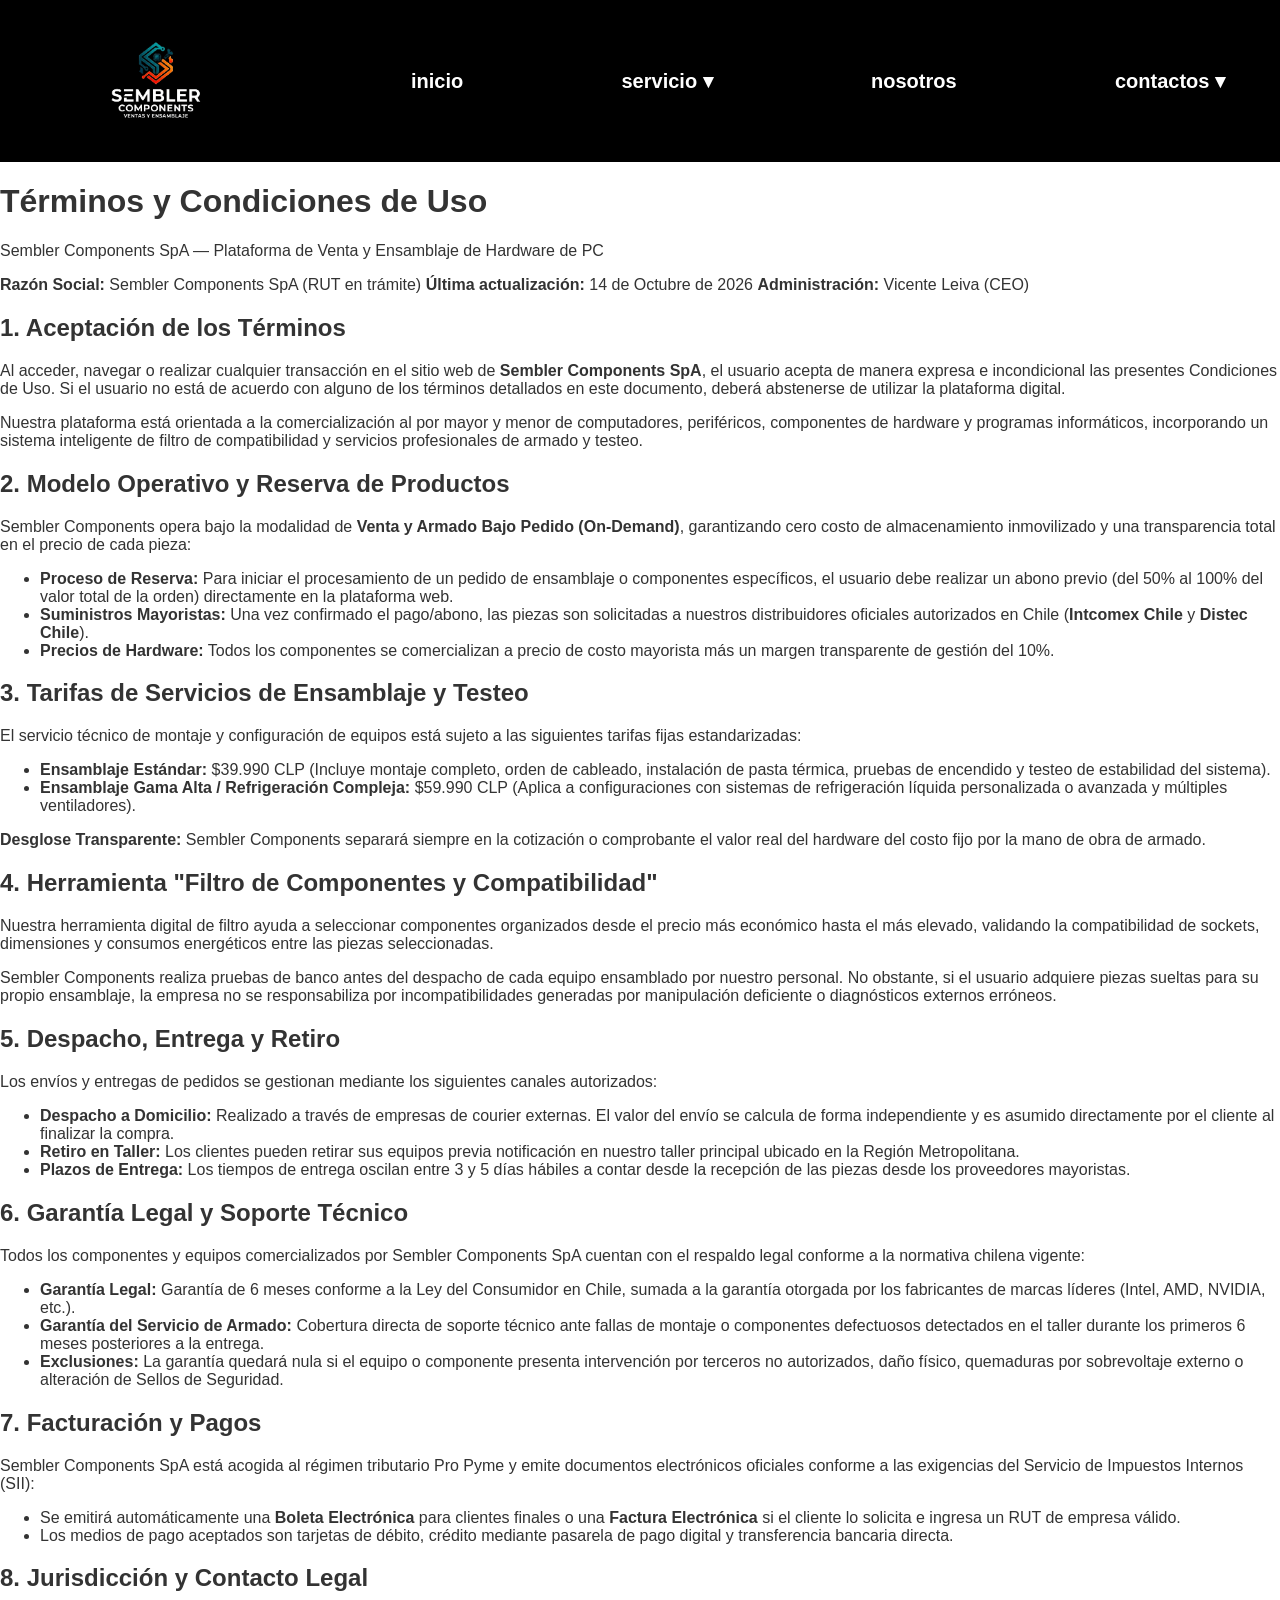
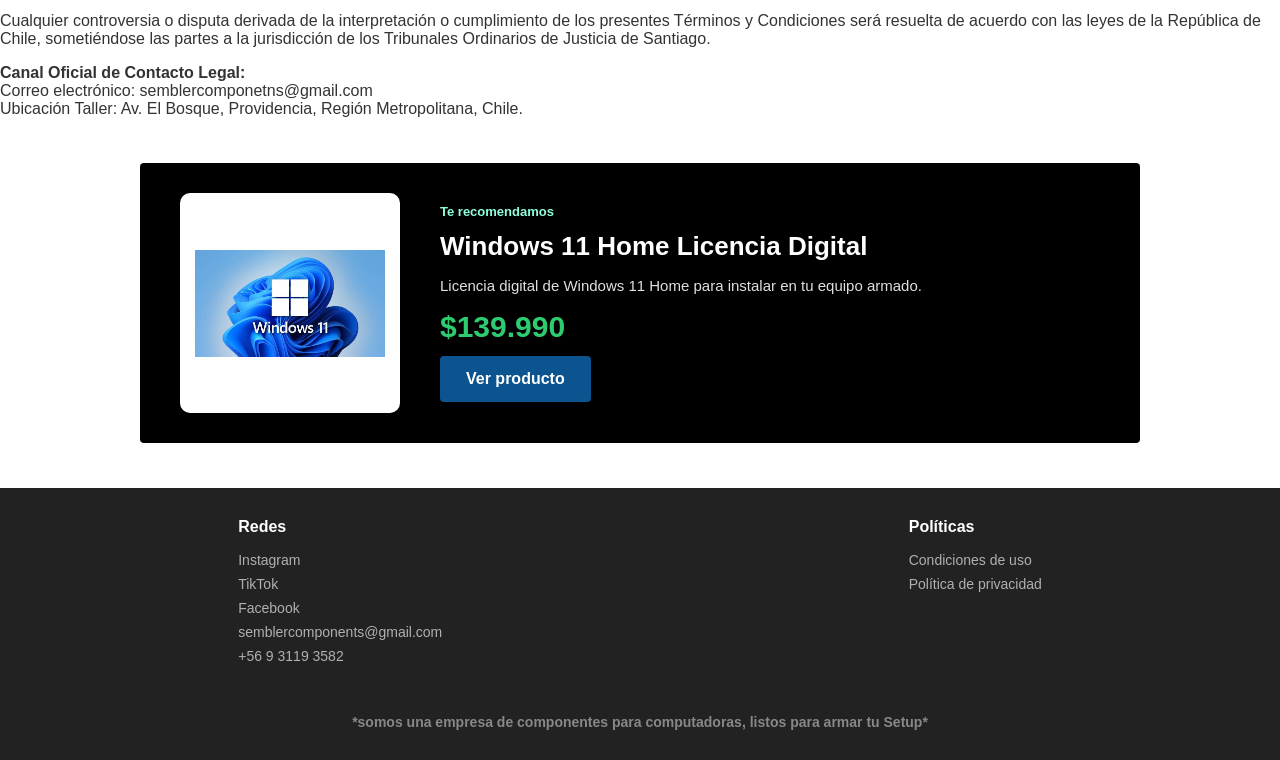
==== condicionesuso.html @ dfacf7a9 "Add files via upload" ====
<!DOCTYPE html>
<html lang="es">

<head>
    <meta charset="UTF-8">
    <meta name="viewport" content="width=device-width, initial-scale=1.0">
    <link rel="stylesheet" href="CSS/style.css">
    <title>Condiciones de Uso</title>
    <meta name="Vicente Leiva">
    <meta name="Jose Cabello">
    <meta name="Johnnt Cylin">
    <meta keyword="Componentes">
    <meta keyword="Computadoras">
    <meta keyword="RAM">
    <meta keyword="Sistema Operativo">
    <meta keyword="Contrucción de PC">
    <meta keyword="Tienda Digital">
</head>

<body>

    <header>
        <a href="index.html"><img src="IMG/LOGO-dark.png" alt="logo" /></a>
        <a href="index.html">inicio</a>

        <div class="dropdown">
            <a href="servicio.html" class="dropbtn">servicio ▾</a>
            <div class="dropdown-content">
                <a href="servicio.html">Productos</a>
                <a href="filtro.html">Filtro</a>
                <a href="Micarrito.html">Mi Carrito</a>
            </div>
        </div>

        <a href="nosotros.html">nosotros</a>

        <div class="dropdown">
            <a href="contacto.html" class="dropbtn">contactos ▾</a>
            <div class="dropdown-content">
                <a href="contacto.html">Contactos</a>
                <a href="registro.html" id="nav-cuenta">Inicio de sesión</a>
            </div>
        </div>

    </header>

    <main class="epic-legal-container">

        <div class="epic-hero">
            <h1>Términos y Condiciones de Uso</h1>
            <p>Sembler Components SpA — Plataforma de Venta y Ensamblaje de Hardware de PC</p>
        </div>

        <div class="epic-meta-info">
            <span><strong>Razón Social:</strong> Sembler Components SpA (RUT en trámite)</span>
            <span><strong>Última actualización:</strong> 14 de Octubre de 2026</span>
            <span><strong>Administración:</strong> Vicente Leiva (CEO)</span>
        </div>

        <article class="epic-section">
            <h2><span>1.</span> Aceptación de los Términos</h2>
            <p>
                Al acceder, navegar o realizar cualquier transacción en el sitio web de <strong>Sembler Components
                    SpA</strong>, el usuario acepta de manera expresa e incondicional las presentes Condiciones de Uso.
                Si el usuario no está de acuerdo con alguno de los términos detallados en este documento, deberá
                abstenerse de utilizar la plataforma digital.
            </p>
            <p>
                Nuestra plataforma está orientada a la comercialización al por mayor y menor de computadores,
                periféricos, componentes de hardware y programas informáticos, incorporando un sistema inteligente de
                filtro de compatibilidad y servicios profesionales de armado y testeo.
            </p>
        </article>

        <article class="epic-section">
            <h2><span>2.</span> Modelo Operativo y Reserva de Productos</h2>
            <p>
                Sembler Components opera bajo la modalidad de <strong>Venta y Armado Bajo Pedido (On-Demand)</strong>,
                garantizando cero costo de almacenamiento inmovilizado y una transparencia total en el precio de cada
                pieza:
            </p>
            <ul>
                <li><strong>Proceso de Reserva:</strong> Para iniciar el procesamiento de un pedido de ensamblaje o
                    componentes específicos, el usuario debe realizar un abono previo (del 50% al 100% del valor total
                    de la orden) directamente en la plataforma web.</li>
                <li><strong>Suministros Mayoristas:</strong> Una vez confirmado el pago/abono, las piezas son
                    solicitadas a nuestros distribuidores oficiales autorizados en Chile (<strong>Intcomex
                        Chile</strong> y <strong>Distec Chile</strong>).</li>
                <li><strong>Precios de Hardware:</strong> Todos los componentes se comercializan a precio de costo
                    mayorista más un margen transparente de gestión del 10%.</li>
            </ul>
        </article>

        <article class="epic-section">
            <h2><span>3.</span> Tarifas de Servicios de Ensamblaje y Testeo</h2>
            <p>
                El servicio técnico de montaje y configuración de equipos está sujeto a las siguientes tarifas fijas
                estandarizadas:
            </p>
            <ul>
                <li><strong>Ensamblaje Estándar:</strong> $39.990 CLP (Incluye montaje completo, orden de cableado,
                    instalación de pasta térmica, pruebas de encendido y testeo de estabilidad del sistema).</li>
                <li><strong>Ensamblaje Gama Alta / Refrigeración Compleja:</strong> $59.990 CLP (Aplica a
                    configuraciones con sistemas de refrigeración líquida personalizada o avanzada y múltiples
                    ventiladores).</li>
            </ul>
            <div class="epic-highlight-box">
                <strong>Desglose Transparente:</strong> Sembler Components separará siempre en la cotización o
                comprobante el valor real del hardware del costo fijo por la mano de obra de armado.
            </div>
        </article>

        <article class="epic-section">
            <h2><span>4.</span> Herramienta "Filtro de Componentes y Compatibilidad"</h2>
            <p>
                Nuestra herramienta digital de filtro ayuda a seleccionar componentes organizados desde el precio más
                económico hasta el más elevado, validando la compatibilidad de sockets, dimensiones y consumos
                energéticos entre las piezas seleccionadas.
            </p>
            <p>
                Sembler Components realiza pruebas de banco antes del despacho de cada equipo ensamblado por nuestro
                personal. No obstante, si el usuario adquiere piezas sueltas para su propio ensamblaje, la empresa no se
                responsabiliza por incompatibilidades generadas por manipulación deficiente o diagnósticos externos
                erróneos.
            </p>
        </article>

        <article class="epic-section">
            <h2><span>5.</span> Despacho, Entrega y Retiro</h2>
            <p>
                Los envíos y entregas de pedidos se gestionan mediante los siguientes canales autorizados:
            </p>
            <ul>
                <li><strong>Despacho a Domicilio:</strong> Realizado a través de empresas de courier externas. El valor
                    del envío se calcula de forma independiente y es asumido directamente por el cliente al finalizar la
                    compra.</li>
                <li><strong>Retiro en Taller:</strong> Los clientes pueden retirar sus equipos previa notificación en
                    nuestro taller principal ubicado en la Región Metropolitana.</li>
                <li><strong>Plazos de Entrega:</strong> Los tiempos de entrega oscilan entre 3 y 5 días hábiles a contar
                    desde la recepción de las piezas desde los proveedores mayoristas.</li>
            </ul>
        </article>

        <article class="epic-section">
            <h2><span>6.</span> Garantía Legal y Soporte Técnico</h2>
            <p>
                Todos los componentes y equipos comercializados por Sembler Components SpA cuentan con el respaldo legal
                conforme a la normativa chilena vigente:
            </p>
            <ul>
                <li><strong>Garantía Legal:</strong> Garantía de 6 meses conforme a la Ley del Consumidor en Chile,
                    sumada a la garantía otorgada por los fabricantes de marcas líderes (Intel, AMD, NVIDIA, etc.).</li>
                <li><strong>Garantía del Servicio de Armado:</strong> Cobertura directa de soporte técnico ante fallas
                    de montaje o componentes defectuosos detectados en el taller durante los primeros 6 meses
                    posteriores a la entrega.</li>
                <li><strong>Exclusiones:</strong> La garantía quedará nula si el equipo o componente presenta
                    intervención por terceros no autorizados, daño físico, quemaduras por sobrevoltaje externo o
                    alteración de Sellos de Seguridad.</li>
            </ul>
        </article>

        <article class="epic-section">
            <h2><span>7.</span> Facturación y Pagos</h2>
            <p>
                Sembler Components SpA está acogida al régimen tributario Pro Pyme y emite documentos electrónicos
                oficiales conforme a las exigencias del Servicio de Impuestos Internos (SII):
            </p>
            <ul>
                <li>Se emitirá automáticamente una <strong>Boleta Electrónica</strong> para clientes finales o una
                    <strong>Factura Electrónica</strong> si el cliente lo solicita e ingresa un RUT de empresa válido.
                </li>
                <li>Los medios de pago aceptados son tarjetas de débito, crédito mediante pasarela de pago digital y
                    transferencia bancaria directa.</li>
            </ul>
        </article>

        <article class="epic-section">
            <h2><span>8.</span> Jurisdicción y Contacto Legal</h2>
            <p>
                Cualquier controversia o disputa derivada de la interpretación o cumplimiento de los presentes Términos
                y Condiciones será resuelta de acuerdo con las leyes de la República de Chile, sometiéndose las partes a
                la jurisdicción de los Tribunales Ordinarios de Justicia de Santiago.
            </p>
            <div class="epic-highlight-box">
                <strong>Canal Oficial de Contacto Legal:</strong><br>
                Correo electrónico: semblercomponetns@gmail.com<br>
                Ubicación Taller: Av. El Bosque, Providencia, Región Metropolitana, Chile.
            </div>
        </article>

    </main>

    <footer>
        <div class="footer-columna">
            <h3>Redes</h3>
            <a href="https://www.instagram.com/semblercomponents/" target="_blank">Instagram</a>
            <a href="https://www.tiktok.com/@semblercomponents" target="_blank">TikTok</a>
            <a href="https://www.facebook.com/profile.php?id=61596330535923">Facebook</a>
            <span>semblercomponents@gmail.com</span>
            <span>+56 9 3119 3582</span>
        </div>
        <div class="footer-columna">
            <h3>Políticas</h3>
            <a href="condicionesuso.html">Condiciones de uso</a>
            <a href="politicas-privacidad.html">Política de privacidad</a>
        </div>
        <p>*somos una empresa de componentes para computadoras, listos para armar tu Setup*</p>
    </footer>

    <script src="JAVA/script.js"></script>
</body>

</html>
---- CSS/style.css ----
:root {
    --negro: #000;
    --verde: rgb(46, 204, 113);
    --verde-osc: rgb(39, 174, 96);
    --menta: rgb(142, 255, 221);
    --azul: #0C5490;
    --naranja: #e46030;
    --fondo: rgb(250, 250, 250);
    --borde: rgb(224, 224, 224);
    --texto: rgb(51, 51, 51);
    --gris: rgb(102, 102, 102);
}

img { max-width: 100%; }

.block, .card-contacto, .tarjeta-miembro, .tarjeta-producto, .carrito-item, .carrito-vacio, .resumen-carrito, .precio {
    background: var(--fondo);
    border: 1px solid var(--borde);
    border-radius: 4px;
}

body { margin: 0; min-height: 100vh; display: flex; flex-direction: column; font-family: sans-serif; color: var(--texto); font-size: 16px; }
a { margin: 0 10px; text-decoration: none; font-size: 16px; font-weight: 700; color: var(--azul); }

header {
    display: flex;
    align-items: center;
    justify-content: space-between;
    gap: 20px;
    background-color: var(--negro);
    margin: 0;
    padding: 0 55px;
    width: 100%;
    box-sizing: border-box;
}

header img { display: block; width: auto; height: 150px; }
header a { margin: 0; padding: 6px 0; font-size: 20px; white-space: nowrap; color: #fff; }
header a.activo { color: var(--naranja); }

.dropdown {
    position: relative;
    display: inline-block;
}

.dropdown .dropbtn {
    text-decoration: none;
    color: #fff;
    padding: 6px 0;
    font-size: 20px;
    font-weight: 700;
    display: inline-block;
}

.dropdown-content {
    display: none;
    position: absolute;
    top: 100%;
    left: 0;
    background-color: #1a1a1a;
    min-width: 180px;
    box-shadow: 0px 8px 16px rgba(0, 0, 0, 0.4);
    border-radius: 6px;
    z-index: 1000;
    overflow: hidden;
}

.dropdown-content a {
    color: #ffffff;
    padding: 12px 16px;
    text-decoration: none;
    display: block;
    font-size: 16px;
    font-weight: 600;
    transition: background-color 0.2s ease, color 0.2s ease;
}

.dropdown-content a:hover {
    background-color: var(--naranja);
    color: #ffffff;
}

.dropdown:hover .dropdown-content {
    display: block;
}

.logo { display: block; width: 160px; height: auto; }
.title { width: 100%; text-align: center; margin: 35px 0 10px; padding: 0 16px; box-sizing: border-box; }
.title h1 { font-size: 38px; font-weight: 700; color: var(--negro); margin: 0; }
.title p { max-width: 640px; margin: 14px auto 0; font-size: 16px; line-height: 1.6; color: var(--gris); }

.boton {
    display: inline-block;
    margin: 0;
    padding: 12px 24px;
    background-color: var(--azul);
    color: #fff;
    border: 2px solid var(--azul);
    border-radius: 4px;
    font-size: 16px;
    font-weight: 700;
    transition: background 0.3s, color 0.3s;
}
.boton:hover { background-color: var(--verde-osc); border-color: var(--verde-osc); }
.boton-contorno { background: transparent; border-color: #fff; }
.boton-contorno:hover { background: #fff; border-color: #fff; color: var(--negro); }
.etiqueta { font-size: 13px; font-weight: 600; color: var(--gris); }

.hero { justify-content: space-between; gap: 30px; max-width: 1100px; margin: 35px auto 0; padding: 38px 46px; }
.hero, .publicidad { display: flex; align-items: center; width: 92%; box-sizing: border-box; background: var(--negro); border-radius: 4px; color: #fff; }
.hero-texto { flex: 1; }
.publicidad .etiqueta { color: var(--menta); }
.hero h1 { margin: 0 0 14px; font-size: 36px; font-weight: 700; line-height: 1.15; }
.hero p { max-width: 520px; margin: 0 0 24px; font-size: 17px; line-height: 1.6; color: var(--borde); }
.hero-botones { display: flex; flex-wrap: wrap; gap: 12px; }
.hero-logo { width: 240px; height: auto; flex-shrink: 0; }

.seccion { max-width: 1200px; width: 92%; margin: 35px auto 10px; }
.seccion h2 { margin: 0 0 16px; font-size: 22px; font-weight: 700; color: var(--negro); }
.seccion .catalogo { margin: 0 auto; padding: 0; }

.beneficios {
    display: grid;
    grid-template-columns: repeat(auto-fit, minmax(240px, 1fr));
    gap: 1px;
    max-width: 1100px;
    width: 92%;
    margin: 25px auto 0;
    background: var(--borde);
    border: 1px solid var(--borde);
    border-radius: 4px;
    overflow: hidden;
}
.beneficio { padding: 16px 22px; background: #fff; }
.beneficio h3 { margin: 0 0 6px; font-size: 16px; }
.beneficio p { margin: 0; font-size: 15px; line-height: 1.6; color: var(--gris); }

.publicidad { gap: 40px; max-width: 1000px; margin: 45px auto; padding: 30px 40px; }
.publicidad-imagen { flex: 0 0 220px; padding: 15px; background: #fff; border-radius: 10px; box-sizing: border-box; }
.publicidad-imagen img { display: block; width: 100%; height: 190px; object-fit: contain; }
.publicidad-texto { flex: 1; display: flex; flex-direction: column; align-items: flex-start; gap: 12px; }
.publicidad h2 { margin: 0; font-size: 26px; line-height: 1.2; }
.publicidad p { margin: 0; font-size: 15px; line-height: 1.6; color: var(--borde); }
.publicidad strong { font-size: 30px; color: var(--verde); }

.contenido { display: flex; flex-direction: column; align-items: center; gap: 40px; padding: 30px 20px; max-width: 900px; margin: 0 auto; }
.block { display: flex; align-items: center; justify-content: space-between; gap: 30px; width: 100%; padding: 25px; box-sizing: border-box; }
.block-columna { flex-direction: column; align-items: stretch; gap: 15px; }
.block h2 { text-align: center; margin-top: 0; color: var(--negro); font-weight: 700; font-size: 20px; }
.block p, .info-texto, .seccion-canales span { font-size: 15px; color: var(--negro); font-weight: 600; line-height: 1.6; }
.img-block { width: 180px; height: auto; object-fit: contain; flex-shrink: 0; }

.team > h3 { text-align: center; margin: 10px 0 15px; color: var(--negro); font-weight: 700; font-size: 24px; }
#equipo { display: flex; flex-wrap: wrap; justify-content: center; gap: 20px; padding: 10px; max-width: 1200px; margin: 0 auto 30px; }
.tarjeta-miembro { padding: 20px; width: 250px; text-align: center; }
.tarjeta-miembro img { width: 100px; height: 100px; border-radius: 50%; object-fit: cover; border: 3px solid var(--verde); margin-bottom: 12px; }
.tarjeta-miembro h3 { margin: 5px 0; font-size: 17px; color: var(--texto); }
.tarjeta-miembro h4 { margin: 5px 0; font-size: 14px; color: var(--verde-osc); font-weight: 600; }
.tarjeta-miembro p { font-size: 13px; color: var(--gris); margin-top: 8px; line-height: 1.5; }

.contacto-ubicacion {
    display: flex;
    flex-direction: row;
    justify-content: center;
    align-items: center;
    gap: 20px;
    max-width: 1100px;
    width: 90%;
    margin: 40px auto;
    flex-grow: 1;
}
.mapa { flex: 1; height: 420px; border-radius: 4px; overflow: hidden; border: 1px solid var(--borde); }
.mapa h3 { margin: 0; padding: 12px 16px; background: var(--negro); color: #fff; font-size: 16px; }
.mapa iframe { width: 100%; height: calc(100% - 42px); }
.card-contacto { flex: 1; padding: 25px; box-sizing: border-box; }
.card-contacto h3 { margin: 20px 0 10px; font-size: 17px; color: var(--texto); }
.lista-redes { list-style: none; padding: 0; margin: 0; }
.lista-redes li, .contacto-telefono { display: flex; align-items: center; gap: 12px; margin-bottom: 12px; }
.lista-redes img, .contacto-telefono img { width: 24px; height: 24px; object-fit: contain; }

.catalogo {
    display: grid;
    grid-template-columns: repeat(auto-fill, minmax(230px, 1fr));
    gap: 16px;
    width: 100%;
    max-width: 1200px;
    margin: 30px auto;
    padding: 0 20px;
    box-sizing: border-box;
}

.tarjeta-producto { display: flex; flex-direction: column; margin: 0; padding: 15px; box-sizing: border-box; color: var(--negro); }
.tarjeta-producto img { width: 100%; height: 175px; object-fit: contain; margin-bottom: 10px; background: #fff; }
.tarjeta-producto .etiqueta { margin-bottom: 4px; }
.tarjeta-producto h3 { margin: 0 0 10px; font-size: 15px; font-weight: 700; color: var(--texto); flex-grow: 1; }
.tarjeta-precio { margin: 0; font-size: 19px; font-weight: 700; color: var(--verde-osc); }

.buscador {
    flex: 0 1 280px;
    min-width: 0;
    padding: 8px 14px;
    border: 1px solid rgb(68, 68, 68);
    border-radius: 20px;
    background: rgb(34, 34, 34);
    color: #fff;
    font-size: 15px;
    outline: none;
}
.buscador::placeholder { color: rgb(170, 170, 170); }
.buscador:focus { border-color: var(--verde); }

.main-container {
    display: flex;
    justify-content: center;
    align-items: flex-start;
    gap: 40px;
    max-width: 1200px;
    width: 90%;
    margin: 40px auto 10px;
    flex-wrap: wrap;
}
.ventana-venta { display: flex; justify-content: flex-start; align-items: flex-start; gap: 30px; flex: 1; flex-wrap: wrap; }

.columna-imagen {
    flex: 0 0 300px;
    display: flex;
    justify-content: center;
    padding: 20px;
    box-sizing: border-box;
    background: #fff;
    border: 1px solid var(--borde);
    border-radius: 4px;
}
.columna-imagen img { max-width: 100%; height: auto; display: block; }
.columna-detalles { flex: 1; min-width: 300px; max-width: 450px; }
.product-tabs { display: flex; gap: 20px; border-bottom: 2px solid rgb(221, 221, 221); margin-bottom: 20px; padding-bottom: 8px; }

.tab-btn {
    background: none;
    border: none;
    font-size: 16px;
    font-weight: 600;
    color: rgb(119, 119, 119);
    cursor: pointer;
    padding: 5px 0;
    position: relative;
    transition: color 0.3s ease;
}
.tab-btn:hover, .tab-btn.active { color: var(--negro); }
.tab-btn.active::after { content: ""; position: absolute; bottom: -10px; left: 0; width: 100%; height: 3px; background-color: var(--menta); }
.tab-content { display: none; }
.tab-content.active { display: block; }
.tab-content h2 { margin-top: 0; font-size: 22px; color: var(--texto); }
.tab-content p { line-height: 1.6; color: rgb(85, 85, 85); font-size: 15px; }
.tabla-specs { width: 100%; border-collapse: collapse; }
.tabla-specs td { padding: 8px; border-bottom: 1px solid rgb(238, 238, 238); font-size: 15px; }
.precio { padding: 20px; width: 280px; flex-shrink: 0; text-align: left; position: sticky; top: 20px; }
.precio h1 { color: var(--verde-osc); font-size: 20px; margin: 0 0 10px 0; }
.precio p { font-size: 14px; color: var(--gris); margin-bottom: 15px; }

#btnEstatico,
#btnComprar,
#btnFiltrar {
    background-color: var(--verde);
    color: white;
    border: none;
    padding: 12px 15px;
    font-size: 16px;
    font-weight: bold;
    border-radius: 5px;
    cursor: pointer;
    width: 100%;
    transition: background 0.3s;
}
#btnEstatico:hover, #btnComprar:hover, #btnFiltrar:hover { background-color: var(--verde-osc); }

.lista-beneficios {
    margin: 18px 0 0;
    padding: 16px 0 0 18px;
    border-top: 1px solid var(--borde);
    font-size: 14px;
    color: var(--gris);
    line-height: 1.6;
}
.lista-beneficios li { margin-bottom: 6px; }

.carrito-container {
    display: flex;
    align-items: flex-start;
    justify-content: center;
    gap: 30px;
    max-width: 1100px;
    width: 90%;
    margin: 30px auto;
    flex-wrap: wrap;
}

#carrito-items {
    flex: 1;
    min-width: 320px;
    display: flex;
    flex-direction: column;
    gap: 15px;
    list-style: none;
    padding: 0;
    margin: 0;
    counter-reset: producto;
}

.carrito-item { display: flex; align-items: center; gap: 15px; padding: 15px; counter-increment: producto; }

.carrito-item::before {
    content: counter(producto);
    display: flex;
    align-items: center;
    justify-content: center;
    width: 28px;
    height: 28px;
    flex-shrink: 0;
    border-radius: 50%;
    background: var(--negro);
    color: #fff;
    font-size: 14px;
    font-weight: 700;
}
.carrito-item img { width: 90px; height: 90px; object-fit: contain; flex-shrink: 0; background: #fff; border-radius: 6px; }
.carrito-item-info { flex: 1; }
.carrito-item-info h3 { margin: 0 0 6px; font-size: 15px; color: var(--texto); }
.carrito-item-info p { margin: 0; font-size: 14px; color: var(--gris); }
.carrito-cantidad { display: flex; align-items: center; gap: 10px; }

.carrito-cantidad button {
    width: 28px;
    height: 28px;
    border: 1px solid rgb(204, 204, 204);
    background: #fff;
    border-radius: 4px;
    font-size: 16px;
    cursor: pointer;
}
.carrito-subtotal { min-width: 90px; text-align: right; font-size: 16px; color: var(--verde-osc); }
.carrito-quitar { background: none; border: none; color: rgb(192, 57, 43); font-weight: 600; cursor: pointer; font-size: 14px; }
.carrito-vacio { text-align: center; padding: 40px 30px; font-size: 16px; font-weight: 600; color: var(--gris); }
.carrito-vacio a { color: var(--verde-osc); }
.resumen-carrito { padding: 20px; width: 280px; flex-shrink: 0; box-sizing: border-box; }
.resumen-carrito h2 { margin: 0 0 15px; font-size: 20px; color: var(--texto); }

.resumen-fila {
    display: flex;
    justify-content: space-between;
    align-items: center;
    padding: 10px 0;
    border-bottom: 1px solid rgb(238, 238, 238);
    font-size: 15px;
    font-weight: 600;
    color: rgb(85, 85, 85);
}
.resumen-total { font-size: 22px; font-weight: 700; color: var(--verde-osc); }
#btnComprar { margin-top: 15px; }
.mensaje-compra { margin: 15px 0 0; font-size: 14px; font-weight: 600; line-height: 1.5; }
.mensaje-exito { color: var(--verde-osc); }
.mensaje-error { color: rgb(192, 57, 43); }

.opciones-filtro { display: grid; grid-template-columns: repeat(auto-fit, minmax(220px, 1fr)); gap: 10px; }
.opciones-filtro label {
    display: flex;
    align-items: center;
    gap: 10px;
    padding: 10px 14px;
    background: #fff;
    border: 1px solid var(--borde);
    border-radius: 6px;
    font-size: 15px;
    font-weight: 600;
    cursor: pointer;
}
.opciones-filtro input { accent-color: var(--verde-osc); }
#resultados-compatibles { width: 100%; }
.filtro-titulo { margin: 0 0 15px; font-size: 17px; color: var(--azul); }
.filtro-pcs { margin-top: 25px; padding-top: 15px; border-top: 2px solid rgb(238, 238, 238); color: var(--naranja); }

.card-producto-filtro {
    display: flex;
    align-items: center;
    justify-content: space-between;
    gap: 15px;
    margin-bottom: 10px;
    padding: 12px;
    background: #fff;
    border: 1px solid rgb(221, 221, 221);
    border-radius: 4px;
}
.card-producto-filtro.pc-armada { background: rgb(255, 249, 245); border-color: var(--naranja); }
.filtro-info { display: flex; align-items: center; gap: 15px; }
.filtro-info img { width: 55px; height: 55px; object-fit: contain; flex-shrink: 0; }
.filtro-info h4 { margin: 0 0 3px; font-size: 1.1rem; }
.pc-armada h4 { color: var(--azul); }
.card-producto-filtro .filtro-info p { margin: 0; font-size: 0.95em; font-weight: 400; color: rgb(85, 85, 85); }
.filtro-precio { min-width: 120px; text-align: right; }
.filtro-precio span { display: block; margin-bottom: 3px; font-size: 1.15em; font-weight: bold; color: var(--naranja); }
.filtro-precio a { margin: 0; font-size: 0.9em; }

.cuenta-fila { display: flex; flex-wrap: wrap; justify-content: center; gap: 20px; width: 100%; max-width: 1040px; }
.cuenta-fila .block { flex: 1; min-width: 320px; max-width: 500px; }
.cuenta-formulario { max-width: 600px; }
.formulario label { font-size: 15px; font-weight: 600; }
.formulario input {
    display: block;
    width: 100%;
    padding: 10px;
    margin: 6px 0 16px;
    border: 1px solid var(--borde);
    border-radius: 6px;
    box-sizing: border-box;
    font-size: 15px;
}
.formulario input:focus { border-color: var(--verde); outline: none; }
.formulario input:disabled { background: rgb(249, 249, 249); }

.btn {
    padding: 10px 20px;
    background: var(--verde-osc);
    color: #fff;
    border: none;
    border-radius: 4px;
    font-size: 15px;
    font-weight: 700;
    cursor: pointer;
    transition: opacity 0.2s;
}
.btn:hover { opacity: 0.85; }
.btn-azul { background: var(--azul); }
.btn-naranja { background: var(--naranja); }
.btn-chico { padding: 6px 12px; font-size: 14px; }

.panel { display: none; max-width: 900px; margin: 0 auto; padding: 30px 20px; box-sizing: border-box; }
.panel .block { margin: 20px 0; padding: 30px; margin-bottom: 30px; }
.panel > .btn { margin-bottom: 20px; }
.perfil { display: flex; flex-wrap: wrap; align-items: flex-start; gap: 30px; }
.perfil-foto { display: flex; flex-direction: column; align-items: center; gap: 10px; min-width: 150px; }
.perfil-foto input { width: 110px; color: transparent; overflow: hidden; font-size: 0; cursor: pointer; }
.perfil-foto input::-webkit-file-upload-button { color: initial; cursor: pointer; font-size: 14px; }
#preview-foto, #sin-foto { width: 100px; height: 100px; border-radius: 50%; }
#preview-foto { display: none; object-fit: cover; border: 2px solid var(--azul); }
#sin-foto {
    display: flex;
    align-items: center;
    justify-content: center;
    text-align: center;
    font-size: 0.85em;
    color: var(--gris);
    background: rgb(238, 238, 238);
    border: 2px dashed rgb(204, 204, 204);
}
.perfil-datos { flex: 1; min-width: 250px; }
.perfil-cabecera { display: flex; justify-content: space-between; align-items: center; margin-bottom: 15px; }
.perfil-cabecera h3 { margin: 0; }
#btn-guardar-datos { display: none; background: rgb(40, 167, 69); }
#historial-compras { list-style: none; padding: 0; width: 100%; }
.compra-historial, .tarjeta-admin { padding: 15px; margin-bottom: 12px; background: #fff; border: 1px solid rgb(221, 221, 221); border-radius: 6px; }
.compra-historial ul { margin-top: 10px; padding-left: 20px; }
.compra-cabecera { display: flex; justify-content: space-between; gap: 10px; padding-bottom: 8px; border-bottom: 1px solid rgb(238, 238, 238); }
.compra-cabecera span { font-weight: bold; color: var(--naranja); }
.tarjeta-admin { border-color: var(--azul); }
.tarjeta-admin ul { padding-left: 20px; margin: 5px 0; }
.admin-cabecera { display: flex; align-items: center; gap: 15px; margin-bottom: 10px; }
.admin-cabecera img, .admin-sin-foto { width: 50px; height: 50px; border-radius: 50%; }
.admin-cabecera img { object-fit: cover; }
.admin-sin-foto { display: flex; align-items: center; justify-content: center; background: rgb(221, 221, 221); font-size: 0.75em; }
.admin-cabecera h4 { margin: 0; color: var(--azul); }
.admin-cabecera p { margin: 0; font-size: 0.95em; }
.tarjeta-admin h5 { margin: 5px 0; }
.admin-vacio { margin: 0; font-style: italic; color: var(--gris); }

.legal-contenedor,
.privacidad-contenedor {
    max-width: 1000px;
    margin: 0 auto 60px auto;
    padding: 0 20px;
    color: #e0e0e0;
}
.legal-cabecera,
.privacidad-cabecera {
    background: linear-gradient(180deg, #121212 0%, #1a1a1a 100%);
    border-bottom: 3px solid var(--naranja);
    padding: 50px 30px;
    text-align: center;
    border-radius: 8px 8px 0 0;
    margin-top: 20px;
    box-shadow: 0 4px 20px rgba(0, 0, 0, 0.5);
}
.legal-cabecera h1,
.privacidad-cabecera h1 {
    font-size: 36px;
    font-weight: 800;
    color: #ffffff;
    text-transform: uppercase;
    letter-spacing: 1px;
    margin: 0 0 10px 0;
}
.legal-cabecera p,
.privacidad-cabecera p {
    color: var(--gris);
    font-size: 15px;
    margin: 0;
}
.legal-meta,
.privacidad-meta {
    background-color: #18181c;
    border-left: 4px solid var(--azul);
    padding: 15px 20px;
    margin: 25px 0;
    font-size: 14px;
    color: #b0b0b0;
    display: flex;
    justify-content: space-between;
    flex-wrap: wrap;
    gap: 10px;
}
.legal-seccion,
.privacidad-seccion {
    background-color: #18181c;
    border: 1px solid #2a2a30;
    border-radius: 6px;
    padding: 28px;
    margin-bottom: 24px;
    box-shadow: 0 2px 8px rgba(0,0,0,0.3);
    transition: border-color 0.2s ease;
}
.legal-seccion:hover,
.privacidad-seccion:hover {
    border-color: #3a3a42;
}
.legal-seccion h2,
.privacidad-seccion h2 {
    color: #ffffff;
    font-size: 20px;
    font-weight: 700;
    margin-top: 0;
    margin-bottom: 16px;
    padding-bottom: 10px;
    border-bottom: 1px solid #2a2a30;
    display: flex;
    align-items: center;
    gap: 10px;
}
.legal-seccion h2 span,
.privacidad-seccion h2 span {
    color: var(--naranja);
    font-weight: 800;
}
.legal-seccion p,
.privacidad-seccion p {
    color: #cccccc;
    font-size: 15px;
    line-height: 1.7;
    margin: 0 0 14px 0;
}
.legal-seccion ul,
.privacidad-seccion ul {
    margin: 0 0 14px 0;
    padding-left: 20px;
    color: #cccccc;
}
.legal-seccion li,
.privacidad-seccion li {
    margin-bottom: 8px;
    line-height: 1.6;
    font-size: 15px;
}
.legal-aviso,
.privacidad-aviso {
    background-color: #202026;
    border: 1px solid var(--azul);
    border-radius: 4px;
    padding: 16px;
    margin: 15px 0;
    font-size: 14px;
    color: #e0e0e0;
}
.legal-aviso strong,
.privacidad-aviso strong {
    color: #ffffff;
}

footer {
    display: flex;
    flex-wrap: wrap;
    justify-content: space-around;
    align-items: flex-start;
    background-color: #222222;
    color: #b0b0b0;
    font-size: 14px;
    margin-top: auto;
    padding: 30px 20px;
    gap: 30px;
    box-sizing: border-box;
}

.footer-columna {
    display: flex;
    flex-direction: column;
    gap: 8px;
}

.footer-columna h3 {
    color: #ffffff;
    font-size: 16px;
    margin: 0 0 8px 0;
    font-weight: 700;
}

.footer-columna a, .footer-columna span {
    color: #b0b0b0;
    text-decoration: none;
    font-size: 14px;
    font-weight: normal;
    margin: 0;
}

.footer-columna a:hover {
    color: #ffffff;
    text-decoration: underline;
}

footer > p {
    width: 100%;
    text-align: center;
    margin: 20px 0 0 0;
    color: #888888;
    font-weight: 600;
}

@media (max-width: 768px) {
    header { flex-wrap: wrap; justify-content: center; gap: 18px; padding: 15px 20px; }
    header img { width: auto; height: 90px; }
    header .logo { width: 120px; height: auto; }
    header a { order: 3; font-size: 17px; }
    header > a:first-child { order: 1; flex: 1 1 100%; display: flex; justify-content: center; }
    .buscador { flex: 1 1 100%; order: 2; max-width: 100%; }
    .title h1 { font-size: 34px; }
    .hero { flex-direction: column-reverse; padding: 30px 22px; text-align: center; }
    .hero h1 { font-size: 30px; }
    .hero p { margin-left: auto; margin-right: auto; }
    .hero-botones { justify-content: center; }
    .hero-logo { width: 160px; }
    .publicidad { flex-direction: column; gap: 20px; padding: 24px 18px; text-align: center; }
    .publicidad-imagen { flex: none; width: 100%; max-width: 260px; }
    .publicidad-texto { align-items: center; }
    .block { flex-direction: column; text-align: center; }
    .block-columna, .filtro-precio { text-align: left; }
    .img-block { width: 100%; max-width: 180px; }
    .tarjeta-miembro { width: 100%; max-width: 320px; box-sizing: border-box; }
    .contacto-ubicacion { flex-direction: column; width: 92%; margin: 20px auto; }
    .card-contacto, .mapa { flex: none; width: 100%; }
    .mapa { height: 320px; }
    .lista-redes li, .contacto-telefono, .info-texto { word-break: break-word; }
    .main-container { width: 92%; margin: 20px auto 10px; gap: 20px; }
    .ventana-venta { flex: 1 1 100%; gap: 20px; }
    .columna-imagen { flex: 1 1 100%; }
    .columna-detalles { flex: 1 1 100%; min-width: 0; max-width: 100%; }
    .product-tabs { flex-wrap: wrap; gap: 8px 18px; }
    .precio { width: 100%; box-sizing: border-box; position: static; }
    .carrito-container { width: 92%; gap: 20px; }
    #carrito-items { flex: 1 1 100%; min-width: 0; }
    .resumen-carrito { width: 100%; }
    .carrito-item { flex-wrap: wrap; gap: 10px 12px; }
    .carrito-item-info { flex: 1 1 calc(100% - 160px); min-width: 120px; }
    .carrito-subtotal { flex: 1; min-width: 0; }
    .card-producto-filtro { flex-direction: column; align-items: flex-start; }
    .cuenta-fila .block { flex: 1 1 100%; min-width: 0; max-width: 100%; }
    .compra-cabecera { flex-direction: column; }
}

@media (max-width: 600px) {
    .catalogo { gap: 12px; padding: 0 12px; grid-template-columns: repeat(2, 1fr); }
    .tarjeta-producto { padding: 10px; }
    .tarjeta-producto img { height: 120px; }
    .tarjeta-producto h3 { font-size: 13px; }
    .tarjeta-precio { font-size: 16px; }
}

@media (max-width: 480px) {
    header { padding: 10px 14px; gap: 10px 14px; }
    header img { height: 70px; }
    header a { font-size: 15px; }
    .title h1 { font-size: 30px; }
    .contenido { padding: 20px 14px; }
    .carrito-item img { width: 70px; height: 70px; }
    footer p { padding: 0 14px; text-align: center; }
}

.modal-fondo {
    position: fixed;
    inset: 0;
    background: rgba(0, 0, 0, 0.6);
    display: flex;
    align-items: center;
    justify-content: center;
    z-index: 1000;
    padding: 20px;
}
.modal-caja {
    position: relative;
    background: #fff;
    color: var(--texto);
    border-radius: 10px;
    padding: 28px;
    max-width: 420px;
    width: 100%;
    text-align: center;
}
.modal-caja h2 { margin: 0 0 10px; padding: 0 24px; }
.modal-caja p { color: var(--gris); line-height: 1.5; }
.modal-cerrar {
    position: absolute;
    top: 10px;
    right: 14px;
    background: none;
    border: none;
    font-size: 30px;
    line-height: 1;
    color: var(--gris);
    cursor: pointer;
}
.modal-cerrar:hover { color: var(--negro); }
.modal-botones {
    display: flex;
    flex-direction: column;
    gap: 10px;
    margin-top: 20px;
}
.modal-botones .btn { display: block; width: 100%; box-sizing: border-box; text-align: center; }
.modal-form {
    display: flex;
    flex-direction: column;
    gap: 8px;
    margin-top: 16px;
    text-align: left;
}
.modal-form label { font-weight: 600; font-size: 14px; }
.modal-form input {
    padding: 10px 12px;
    border: 1px solid var(--borde);
    border-radius: 6px;
    font-size: 15px;
}
.modal-form input:focus { outline: 2px solid var(--azul); border-color: var(--azul); }
.modal-form .btn { display: block; width: 100%; box-sizing: border-box; margin-top: 10px; }
.modal-enlaces {
    display: flex;
    justify-content: space-between;
    gap: 10px;
    margin-top: 16px;
}
.modal-enlace {
    background: none;
    border: none;
    padding: 0;
    font-size: 14px;
    color: var(--azul);
    text-decoration: underline;
    cursor: pointer;
}
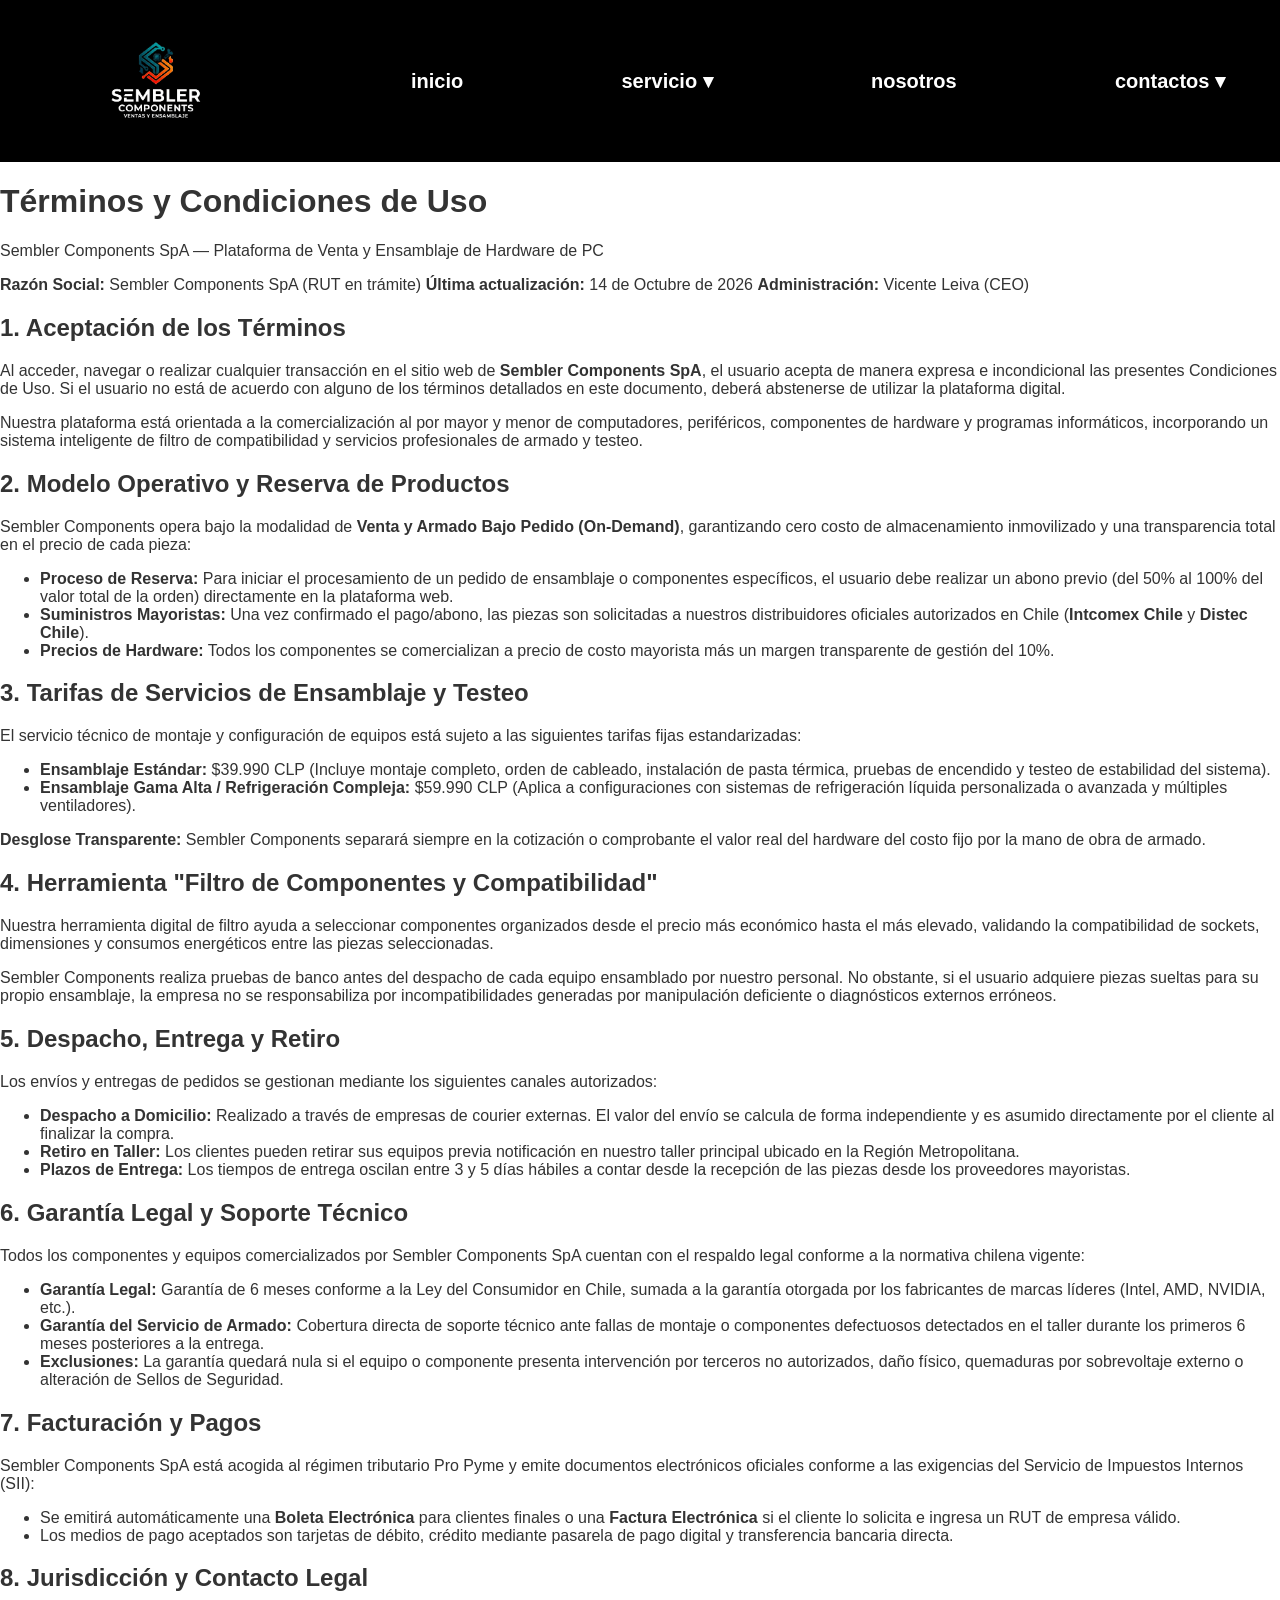
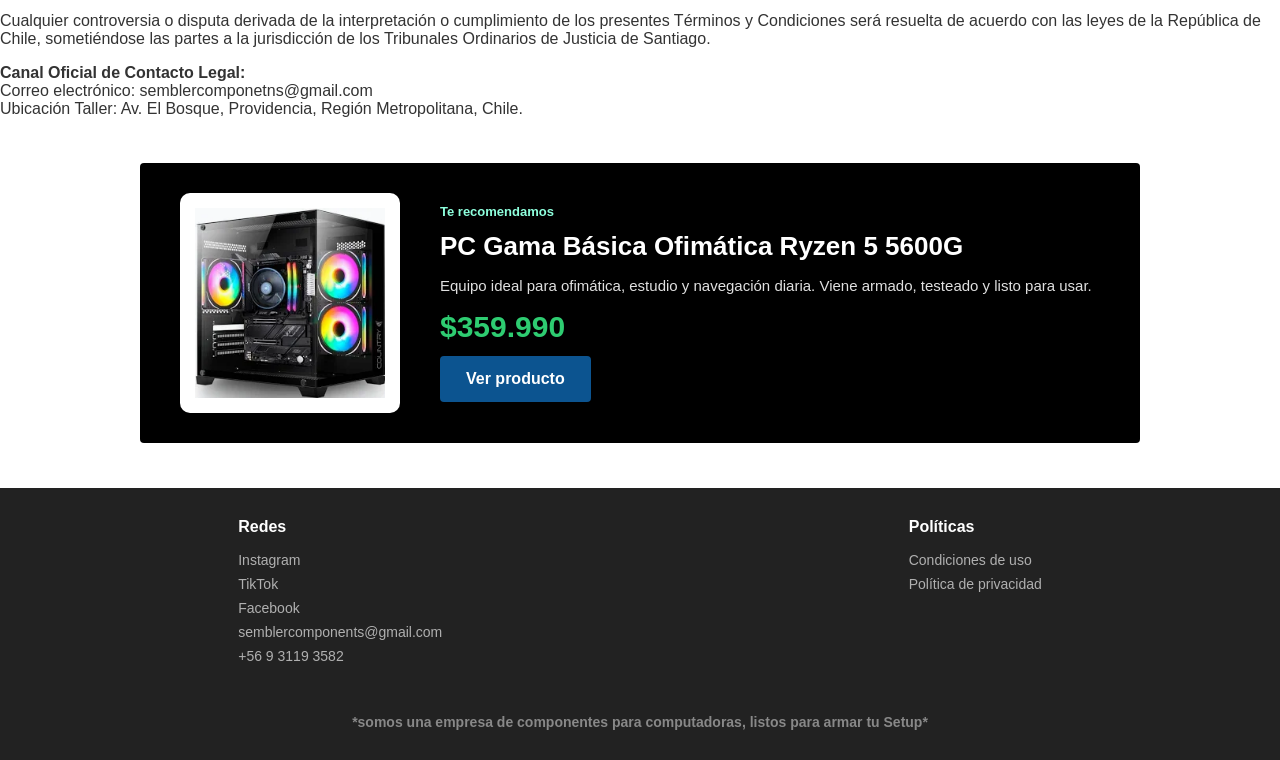
==== commit d01e8473: "Update condicionesuso.html" ====
--- a/condicionesuso.html
+++ b/condicionesuso.html
@@ -24,7 +24,7 @@
         <a href="index.html">inicio</a>
 
         <div class="dropdown">
-            <a href="servicio.html" class="dropbtn">servicio ▾</a>
+            <button type="button" class="dropbtn">servicio ▾</button>
             <div class="dropdown-content">
                 <a href="servicio.html">Productos</a>
                 <a href="filtro.html">Filtro</a>
@@ -35,13 +35,12 @@
         <a href="nosotros.html">nosotros</a>
 
         <div class="dropdown">
-            <a href="contacto.html" class="dropbtn">contactos ▾</a>
+            <button type="button" class="dropbtn">contactos ▾</button>
             <div class="dropdown-content">
                 <a href="contacto.html">Contactos</a>
                 <a href="registro.html" id="nav-cuenta">Inicio de sesión</a>
             </div>
         </div>
-
     </header>
 
     <main class="epic-legal-container">
@@ -210,4 +209,4 @@
     <script src="JAVA/script.js"></script>
 </body>
 
-</html>+</html>
--- a/CSS/style.css
+++ b/CSS/style.css
@@ -44,6 +44,10 @@
 }
 
 .dropdown .dropbtn {
+    background: none;
+    border: none;
+    font-family: inherit;
+    cursor: pointer;
     text-decoration: none;
     color: #fff;
     padding: 6px 0;
@@ -80,7 +84,8 @@
     color: #ffffff;
 }
 
-.dropdown:hover .dropdown-content {
+.dropdown:hover .dropdown-content,
+.dropdown.activo-dropdown .dropdown-content {
     display: block;
 }
 
@@ -635,7 +640,7 @@
     header { flex-wrap: wrap; justify-content: center; gap: 18px; padding: 15px 20px; }
     header img { width: auto; height: 90px; }
     header .logo { width: 120px; height: auto; }
-    header a { order: 3; font-size: 17px; }
+    header a, header .dropdown { order: 3; font-size: 17px; }
     header > a:first-child { order: 1; flex: 1 1 100%; display: flex; justify-content: center; }
     .buscador { flex: 1 1 100%; order: 2; max-width: 100%; }
     .title h1 { font-size: 34px; }
@@ -683,7 +688,7 @@
 @media (max-width: 480px) {
     header { padding: 10px 14px; gap: 10px 14px; }
     header img { height: 70px; }
-    header a { font-size: 15px; }
+    header a, header .dropbtn { font-size: 15px; }
     .title h1 { font-size: 30px; }
     .contenido { padding: 20px 14px; }
     .carrito-item img { width: 70px; height: 70px; }
@@ -761,4 +766,4 @@
     color: var(--azul);
     text-decoration: underline;
     cursor: pointer;
-}+}
